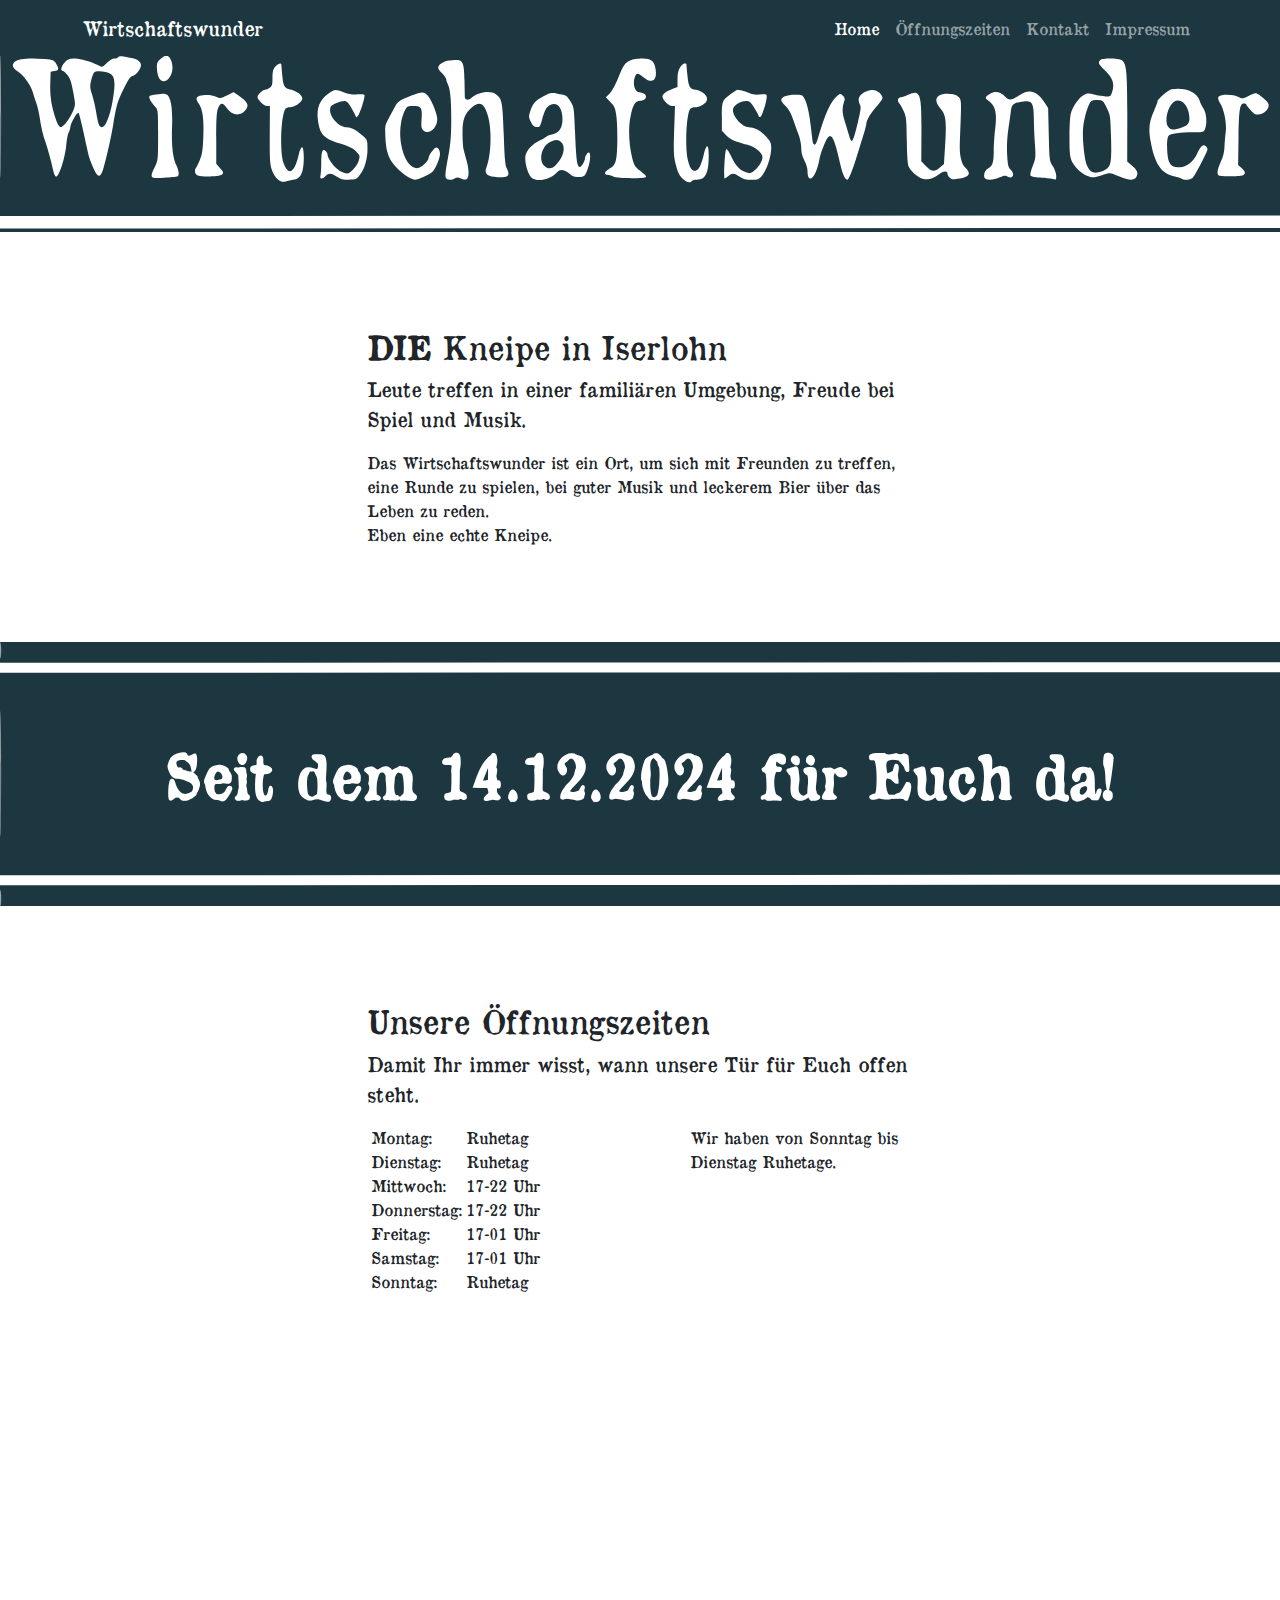
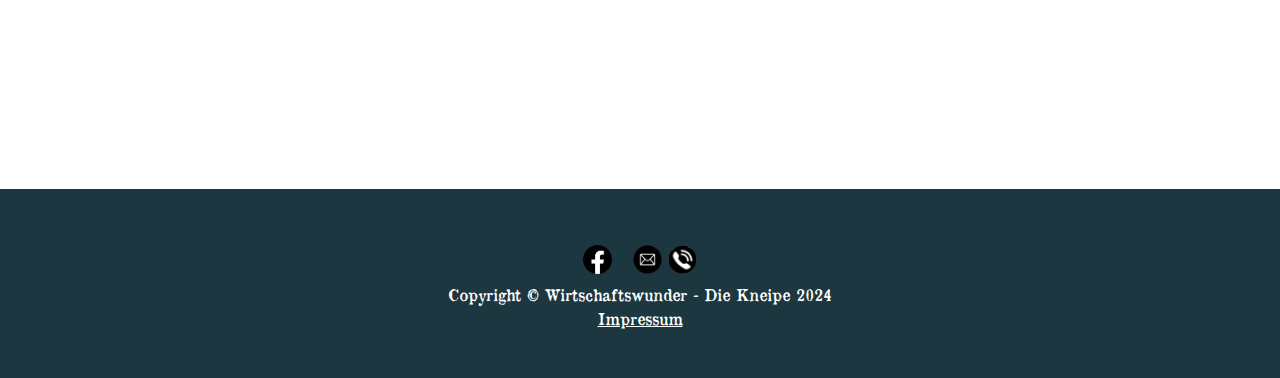
==== index.html @ cedfae6d "Telefonicon in weiß und mit Abstand" ====
<!DOCTYPE html>
<html lang="en">
    <head>
        <meta charset="utf-8" />
        <meta name="viewport" content="width=device-width, initial-scale=1, shrink-to-fit=no" />
        <meta name="description" content="" />
        <meta name="author" content="" />
        <title>Wirtschaftswunder - Die Kneipe</title>
        <!-- Favicon-->
        <link rel="icon" type="image/x-icon" href="assets/favicon2.ico" />
        <!-- Core theme CSS (includes Bootstrap)-->
        <link href="css/styles.css" rel="stylesheet" />
    </head>
    <body>
        <!-- Responsive navbar-->
        <nav class="navbar navbar-expand-lg navbar-dark bg-dunkelzeug fixed-top" id="mainNav">
            <div class="container">
                <a class="navbar-brand" href="#top">Wirtschaftswunder</a>
                <button class="navbar-toggler" type="button" data-bs-toggle="collapse" data-bs-target="#navbarSupportedContent" aria-controls="navbarSupportedContent" aria-expanded="false" aria-label="Toggle navigation"><span class="navbar-toggler-icon"></span></button>
                <div class="collapse navbar-collapse" id="navbarSupportedContent">
                    <ul class="navbar-nav ms-auto mb-2 mb-lg-0">
                        <li class="nav-item" id="start"><a class="nav-link active" aria-current="page" href="#top">Home</a></li>
                        <li class="nav-item"><a class="nav-link" href="#opening">Öffnungszeiten</a></li>
                        <li class="nav-item"><a class="nav-link" href="#contact">Kontakt</a></li>
                        <li class="nav-item"><a class="nav-link" href="impressum.html">Impressum</a></li>
                    </ul>
                </div>
            </div>
        </nav>
        <!-- Header - set the background image for the header in the line below-->
        <header class="py-5 bg-image-full" style="background-image: url('./Wirtschaftswunder-bw-richtige-Schrift.svg')">
            <div class="text-center my-5">
                <img class="img-fluid rounded-circle mb-4 transparent" src="https://dummyimage.com/150x150/000/fff.png" />
                <h1 id="start" class="text-black fs-3 fw-bolder"></h1>
            </div>
        </header>
        <!-- Content section-->
        <section class="py-5">
            <div class="container my-5">
                <div class="row justify-content-center">
                    <div class="col-lg-6">
                        <h2><b>DIE</b> Kneipe in Iserlohn</h2>
                        <p class="lead">Leute treffen in einer familiären Umgebung, Freude bei Spiel und Musik.</p>
                        <p class="mb-0">Das Wirtschaftswunder ist ein Ort, um sich mit Freunden zu treffen, eine Runde zu spielen, bei guter Musik und leckerem Bier über das Leben zu reden.</p>
                        <p class="mb-0">Eben eine echte Kneipe.</p>
                    </div>
                </div>
            </div>
        </section>
        <!-- Image element - set the background image for the header in the line below-->
        <div class="py-5 bg-image-full" style="background-image: url('./balken-dunkelzeug.svg')">
            <div class="text-center my-5">
                <!-- <img class="img-fluid rounded-circle mb-auto transparent" src="https://dummyimage.com/300x300/000/fff" /> -->
        <h1 class="text-white fs-3 fw-bolder">Seit dem 14.12.2024 für Euch da!</h1>
	    </div>
        </div>
        <!-- Content section-->
        <section class="py-5">
            <div class="container my-5">
                <div class="row justify-content-center">
                    <div class="col-lg-6">
                        <h2 id="opening">Unsere Öffnungszeiten</h2>
                        <p class="lead">Damit Ihr immer wisst, wann unsere Tür für Euch offen steht.</p>
                        <div class="cont-op">
                        <div class="px-1">
                        <p class="mb-0">Montag:</p>
                        <p class="mb-0">Dienstag:</p>
                        <p class="mb-0">Mittwoch:</p>
                        <p class="mb-0">Donnerstag:</p>
                        <p class="mb-0">Freitag:</p>
                        <p class="mb-0">Samstag:</p>
                        <p class="mb-0">Sonntag:</p>
                        </div>
                        <div class="container px-0 mb-0">
                            <p class="mb-0">Ruhetag</p>
                            <p class="mb-0">Ruhetag</p>
                            <p class="mb-0">17-22 Uhr</p>
                            <p class="mb-0">17-22 Uhr</p>
                            <p class="mb-0">17-01 Uhr</p>
                            <p class="mb-0">17-01 Uhr</p>
                            <p class="mb-0">Ruhetag</p>
                        </div>
			<div class="container px-0 mb-0">
				<p class="mb-0">Wir haben von Sonntag bis Dienstag Ruhetage.</p>
			</div>
                        </div>
                    </div>
                    <div class="mapouter">
	                    <div class="gmap_canvas">
		                    <iframe class="gmap_iframe" frameborder="0" scrolling="no" marginheight="0" marginwidth="0" src="https://maps.google.com/maps?width=600&amp;height=400&amp;hl=en&amp;q=Bohnenstr. 9, Iserlohn&amp;t=&amp;z=14&amp;ie=UTF8&amp;iwloc=B&amp;output=embed"></iframe>
		                    <a href="https://embed-googlemap.com">google map embed html</a>
	                    </div>
	                    <style>.mapouter{position:relative;text-align:right;width:600px;height:400px;}.gmap_canvas {overflow:hidden;background:none!important;width:600px;height:400px;}.gmap_iframe {width:600px!important;height:400px!important;}</style>
                    </div>
                </div>
            </div>
        </section>
        <!-- Footer-->
        <footer class="py-5 bg-dunkelzeug">
            <div class="container">
                <p id="contact" class="m-2 text-center text-white">
                    <!--<a href="#!" target="_blank" title="Instagram" service="instagram" ><img src="./ig-logo.svg" style="width:29px;height:29px;margin-right:15px;"/></a>-->
                    <a href="https://www.facebook.com/people/Wirtschaftswunder-Iserlohn/61570389794674" target="_blank" title="Facebook" service="facebook" ><img src="./fb-logo.png" style="width:29px;height:29px;margin-right:15px;" /></a>
		    <a href="mailto:info@wirtschaftswunder-iserlohn.de" target="_blank" title="Mail" service="email" ><img src="./brief.png" style="width:29px;height:29px margin-right:15px;" /></a>
		    <a href="tel:+4915167065988" target="_blank" title="Phone" service="phone" ><img src="./phone.png" style="width:29px;height:29px" /></a>
                </p>
            </div>    
            <div class="container"><p class="m-0 text-center text-white">Copyright &copy; Wirtschaftswunder - Die Kneipe 2024</p>
	    <p class="m-0 text-center text-white"><a class="text-white" href="impressum.html">Impressum</a></p>
	    </div>
        </footer>
        <!-- Bootstrap core JS-->
        <script src="https://cdn.jsdelivr.net/npm/bootstrap@5.2.3/dist/js/bootstrap.bundle.min.js"></script>
        <!-- Core theme JS-->
        <script src="js/scripts.js"></script>
    </body>
</html>
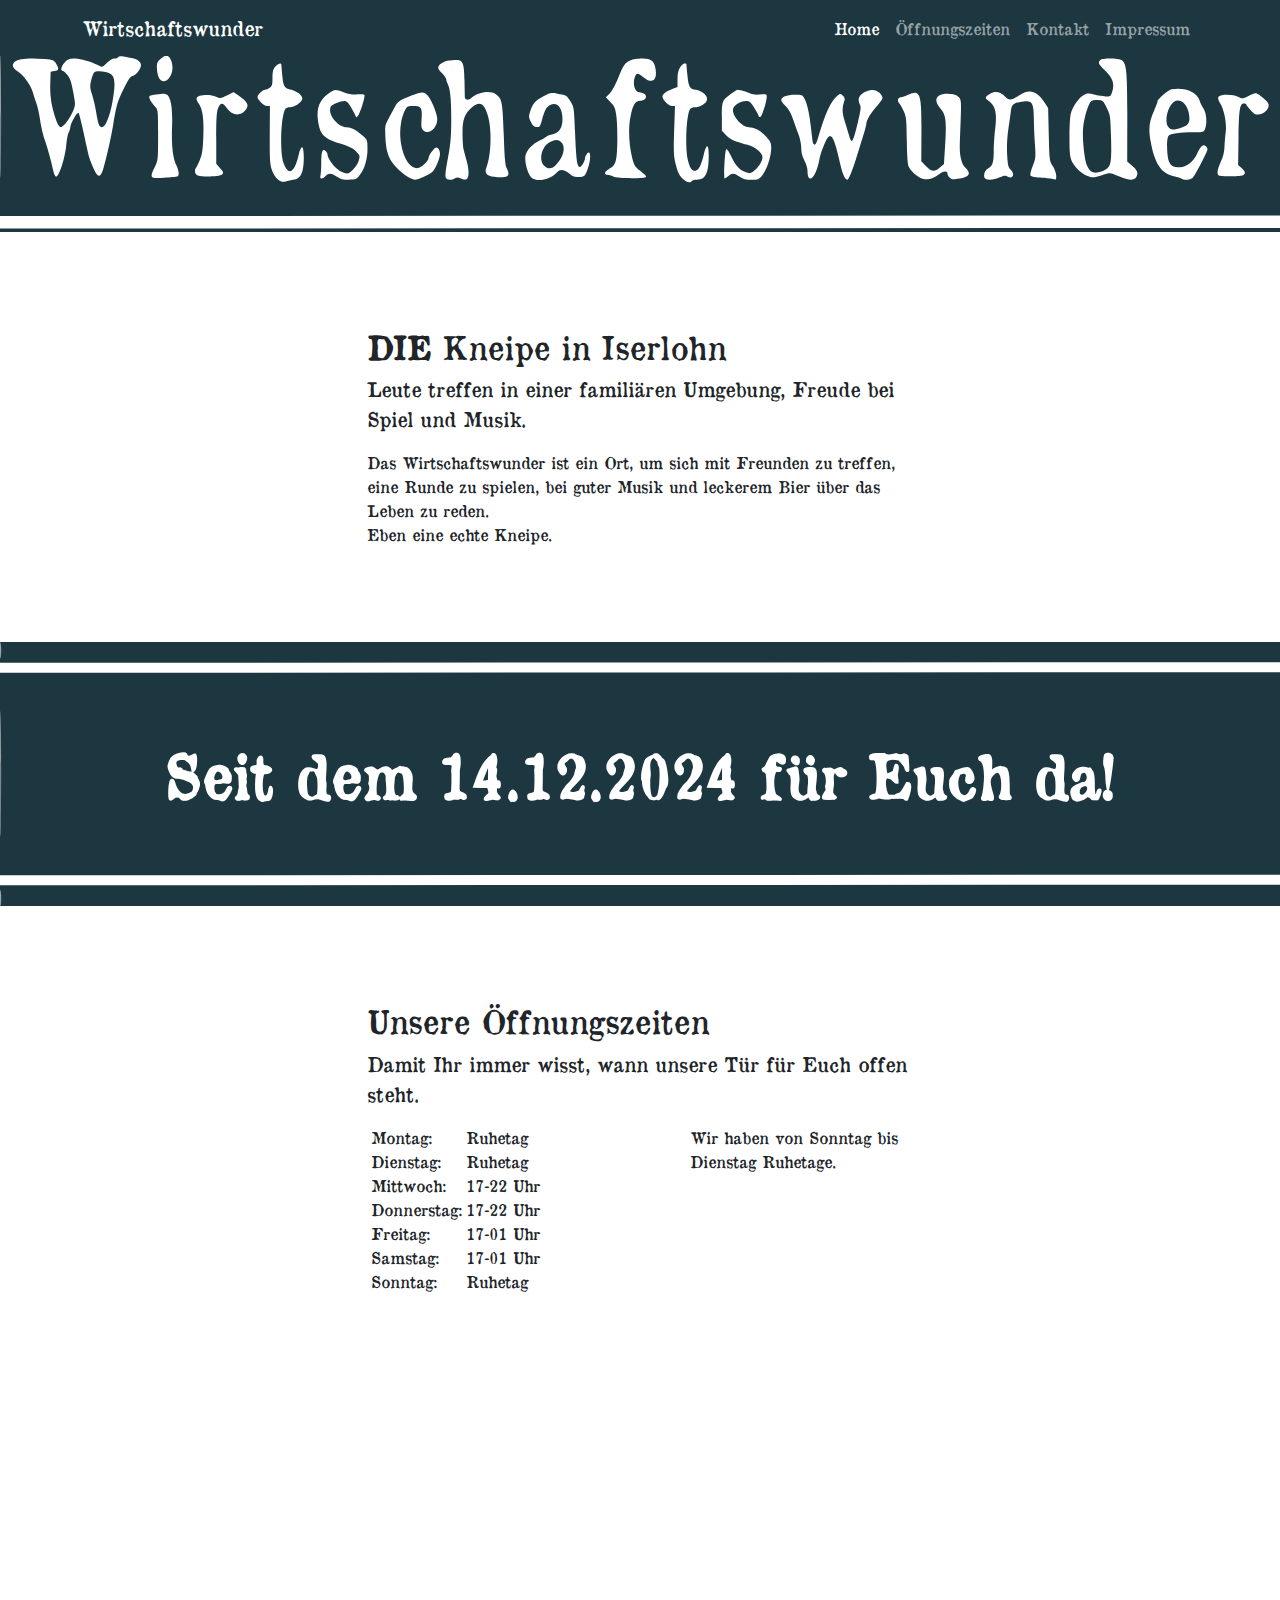
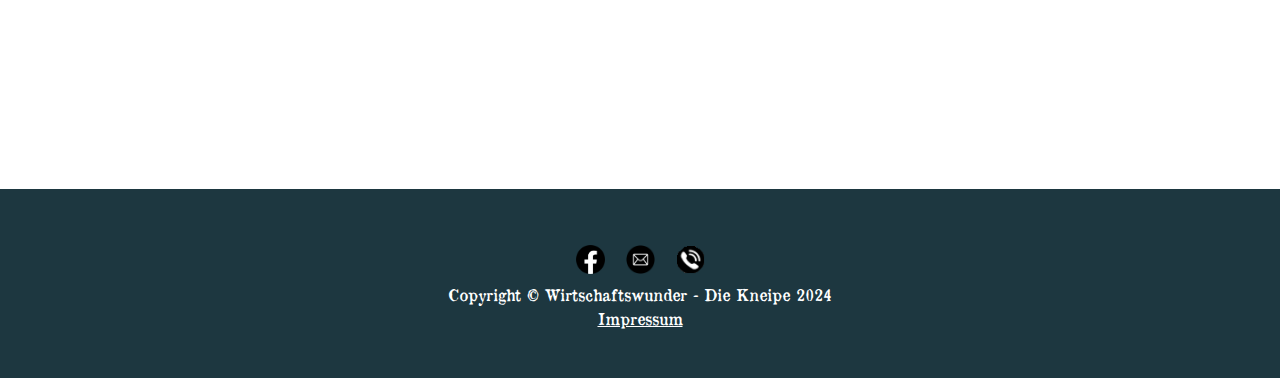
==== commit ddaebaee: "Fehlendes Semikolon ergänzt" ====
--- a/index.html
+++ b/index.html
@@ -101,7 +101,7 @@
                 <p id="contact" class="m-2 text-center text-white">
                     <!--<a href="#!" target="_blank" title="Instagram" service="instagram" ><img src="./ig-logo.svg" style="width:29px;height:29px;margin-right:15px;"/></a>-->
                     <a href="https://www.facebook.com/people/Wirtschaftswunder-Iserlohn/61570389794674" target="_blank" title="Facebook" service="facebook" ><img src="./fb-logo.png" style="width:29px;height:29px;margin-right:15px;" /></a>
-		    <a href="mailto:info@wirtschaftswunder-iserlohn.de" target="_blank" title="Mail" service="email" ><img src="./brief.png" style="width:29px;height:29px margin-right:15px;" /></a>
+		    <a href="mailto:info@wirtschaftswunder-iserlohn.de" target="_blank" title="Mail" service="email" ><img src="./brief.png" style="width:29px;height:29px;margin-right:15px;" /></a>
 		    <a href="tel:+4915167065988" target="_blank" title="Phone" service="phone" ><img src="./phone.png" style="width:29px;height:29px" /></a>
                 </p>
             </div>    
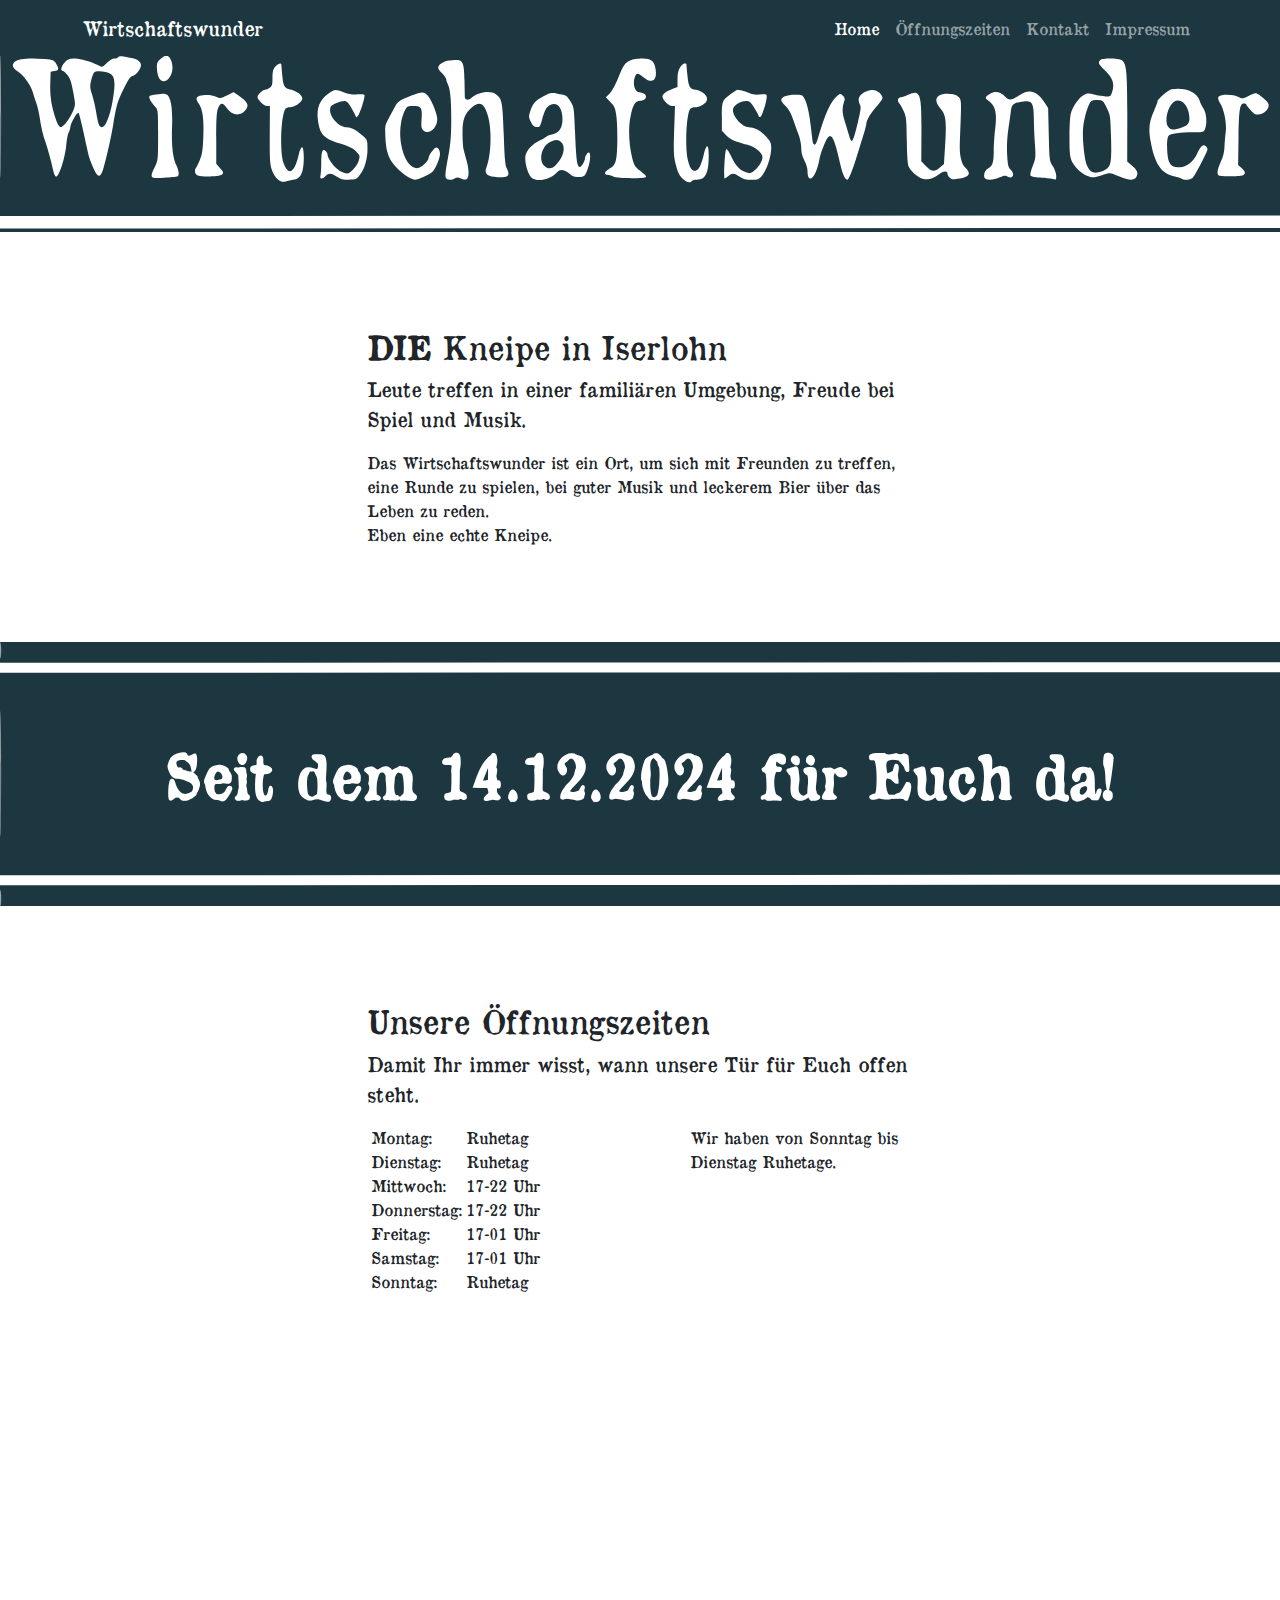
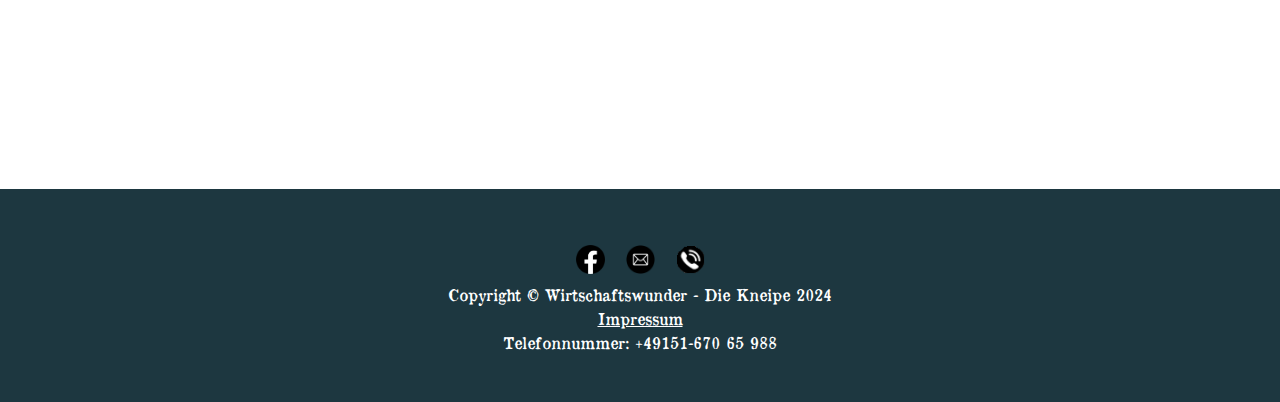
==== commit 3fe212f2: "Telefonnummer hinschreiben ohne Icon" ====
--- a/index.html
+++ b/index.html
@@ -107,6 +107,7 @@
             </div>    
             <div class="container"><p class="m-0 text-center text-white">Copyright &copy; Wirtschaftswunder - Die Kneipe 2024</p>
 	    <p class="m-0 text-center text-white"><a class="text-white" href="impressum.html">Impressum</a></p>
+	    <p class="m-0 text-center text-white">Telefonnummer: +49151-670 65 988</p>
 	    </div>
         </footer>
         <!-- Bootstrap core JS-->
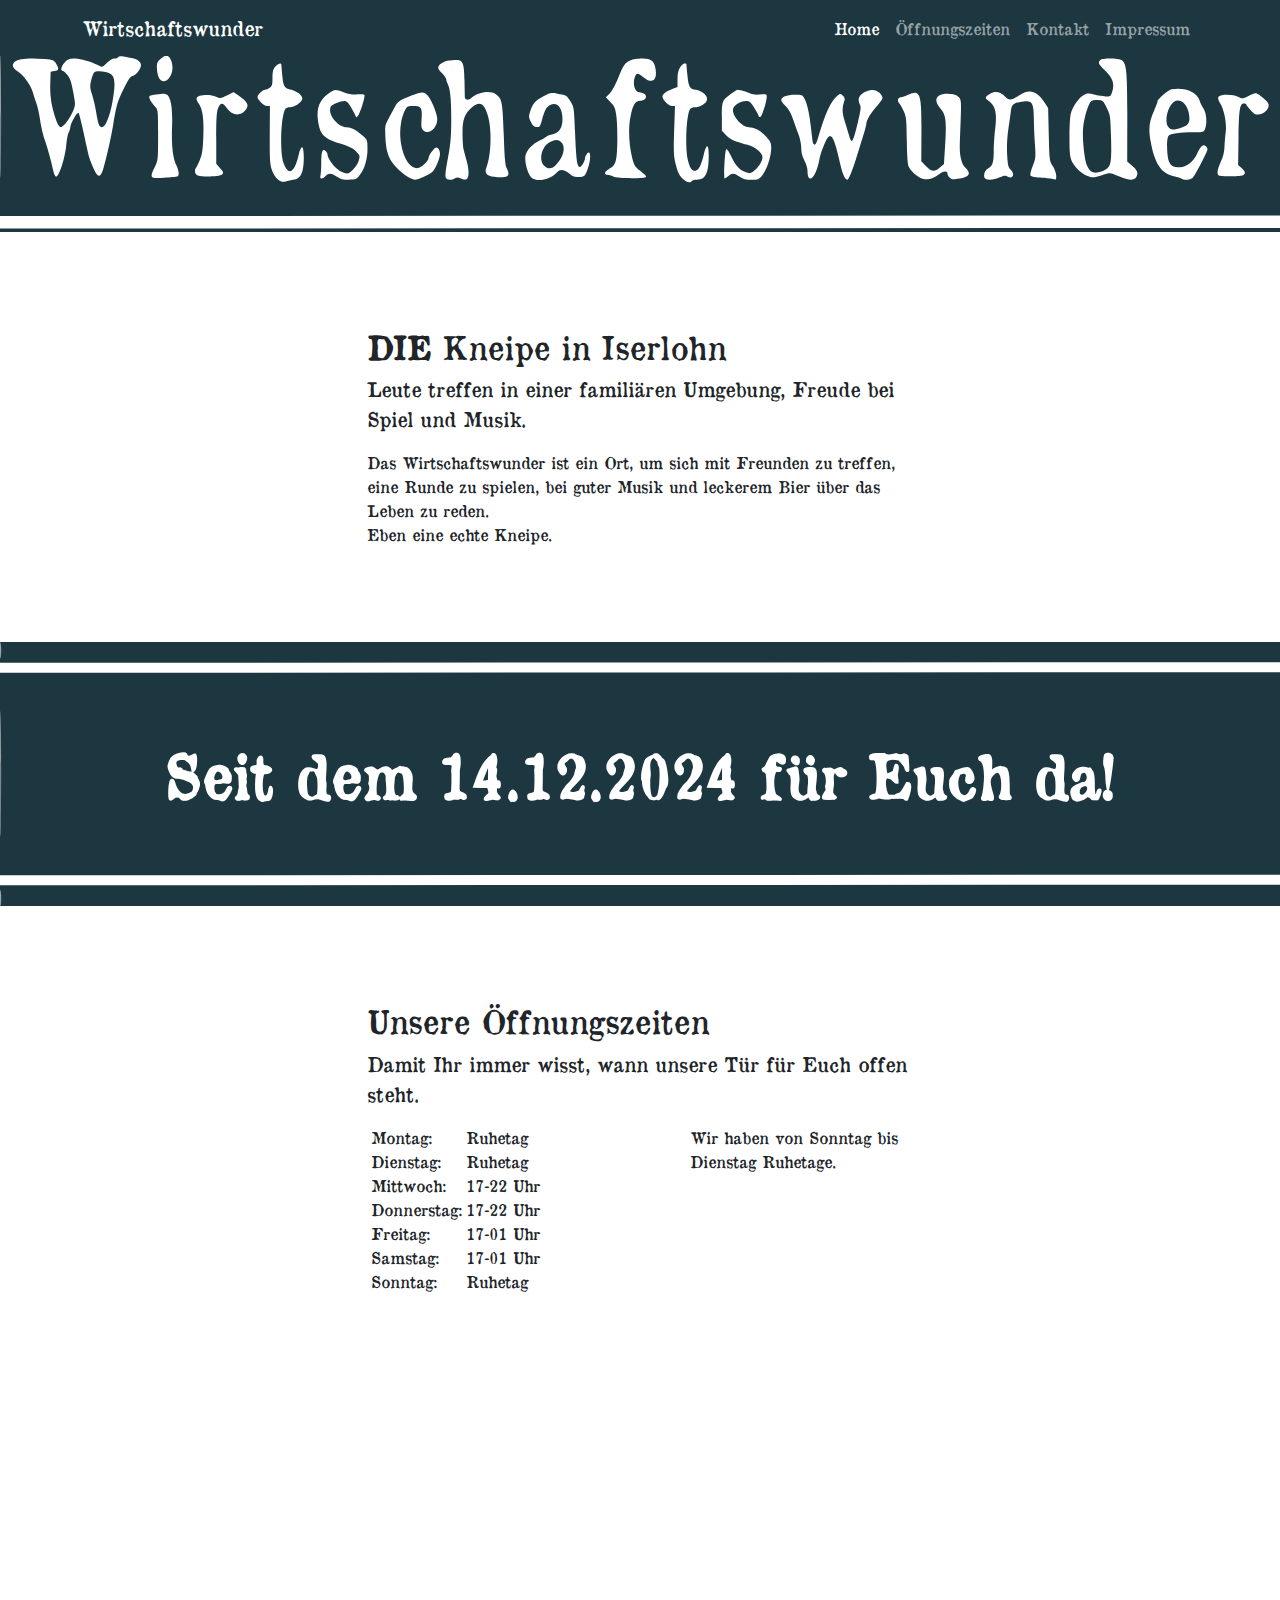
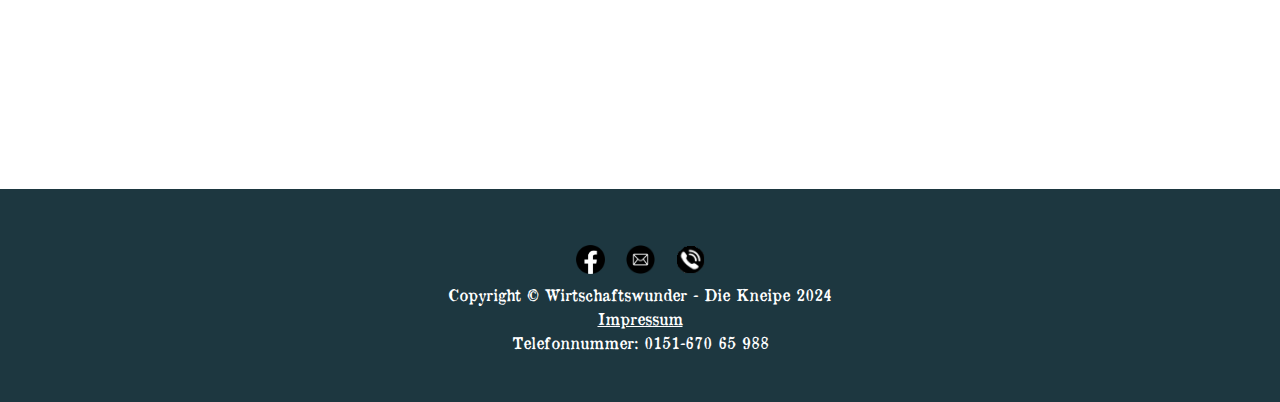
==== commit c255b613: "Landeskürzel Deutschland aus Telefonnummer entfernt" ====
--- a/index.html
+++ b/index.html
@@ -107,7 +107,7 @@
             </div>    
             <div class="container"><p class="m-0 text-center text-white">Copyright &copy; Wirtschaftswunder - Die Kneipe 2024</p>
 	    <p class="m-0 text-center text-white"><a class="text-white" href="impressum.html">Impressum</a></p>
-	    <p class="m-0 text-center text-white">Telefonnummer: +49151-670 65 988</p>
+	    <p class="m-0 text-center text-white">Telefonnummer: 0151-670 65 988</p>
 	    </div>
         </footer>
         <!-- Bootstrap core JS-->
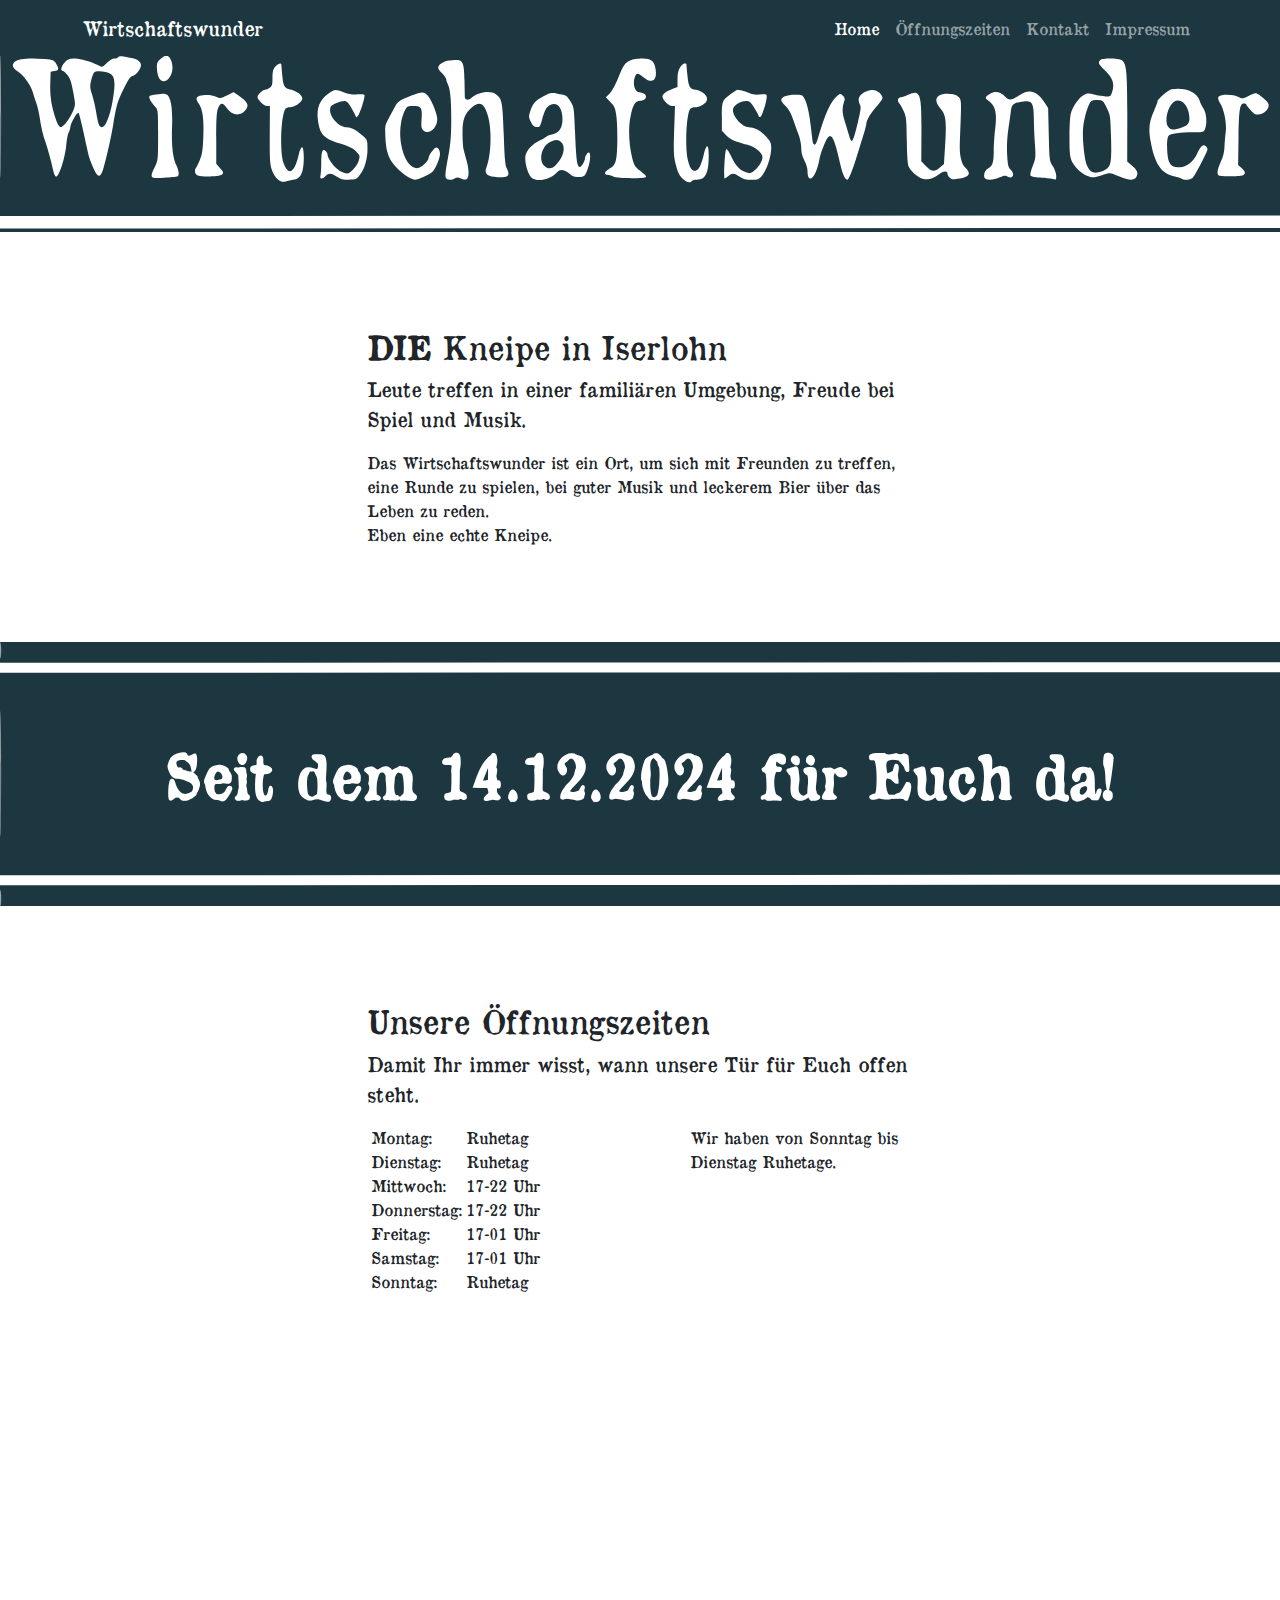
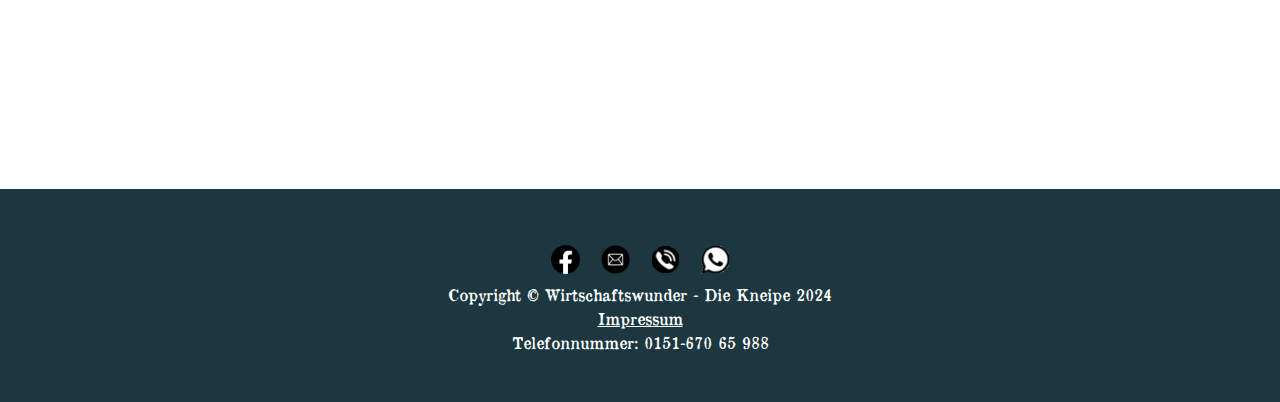
==== commit 3943df34: "Add whatsapp icon" ====
--- a/index.html
+++ b/index.html
@@ -102,7 +102,8 @@
                     <!--<a href="#!" target="_blank" title="Instagram" service="instagram" ><img src="./ig-logo.svg" style="width:29px;height:29px;margin-right:15px;"/></a>-->
                     <a href="https://www.facebook.com/people/Wirtschaftswunder-Iserlohn/61570389794674" target="_blank" title="Facebook" service="facebook" ><img src="./fb-logo.png" style="width:29px;height:29px;margin-right:15px;" /></a>
 		    <a href="mailto:info@wirtschaftswunder-iserlohn.de" target="_blank" title="Mail" service="email" ><img src="./brief.png" style="width:29px;height:29px;margin-right:15px;" /></a>
-		    <a href="tel:+4915167065988" target="_blank" title="Phone" service="phone" ><img src="./phone.png" style="width:29px;height:29px" /></a>
+		    <a href="tel:+4915167065988" target="_blank" title="Phone" service="phone" ><img src="./phone.png" style="width:29px;height:29px;margin-right:15px;" /></a>
+		    <a href="wa.link/gf5hiv" target="_blank" title="Whatsapp" service="whatsapp" ><img src="./whatsapp.png" style="width:29px;height:29px" /></a>
                 </p>
             </div>    
             <div class="container"><p class="m-0 text-center text-white">Copyright &copy; Wirtschaftswunder - Die Kneipe 2024</p>
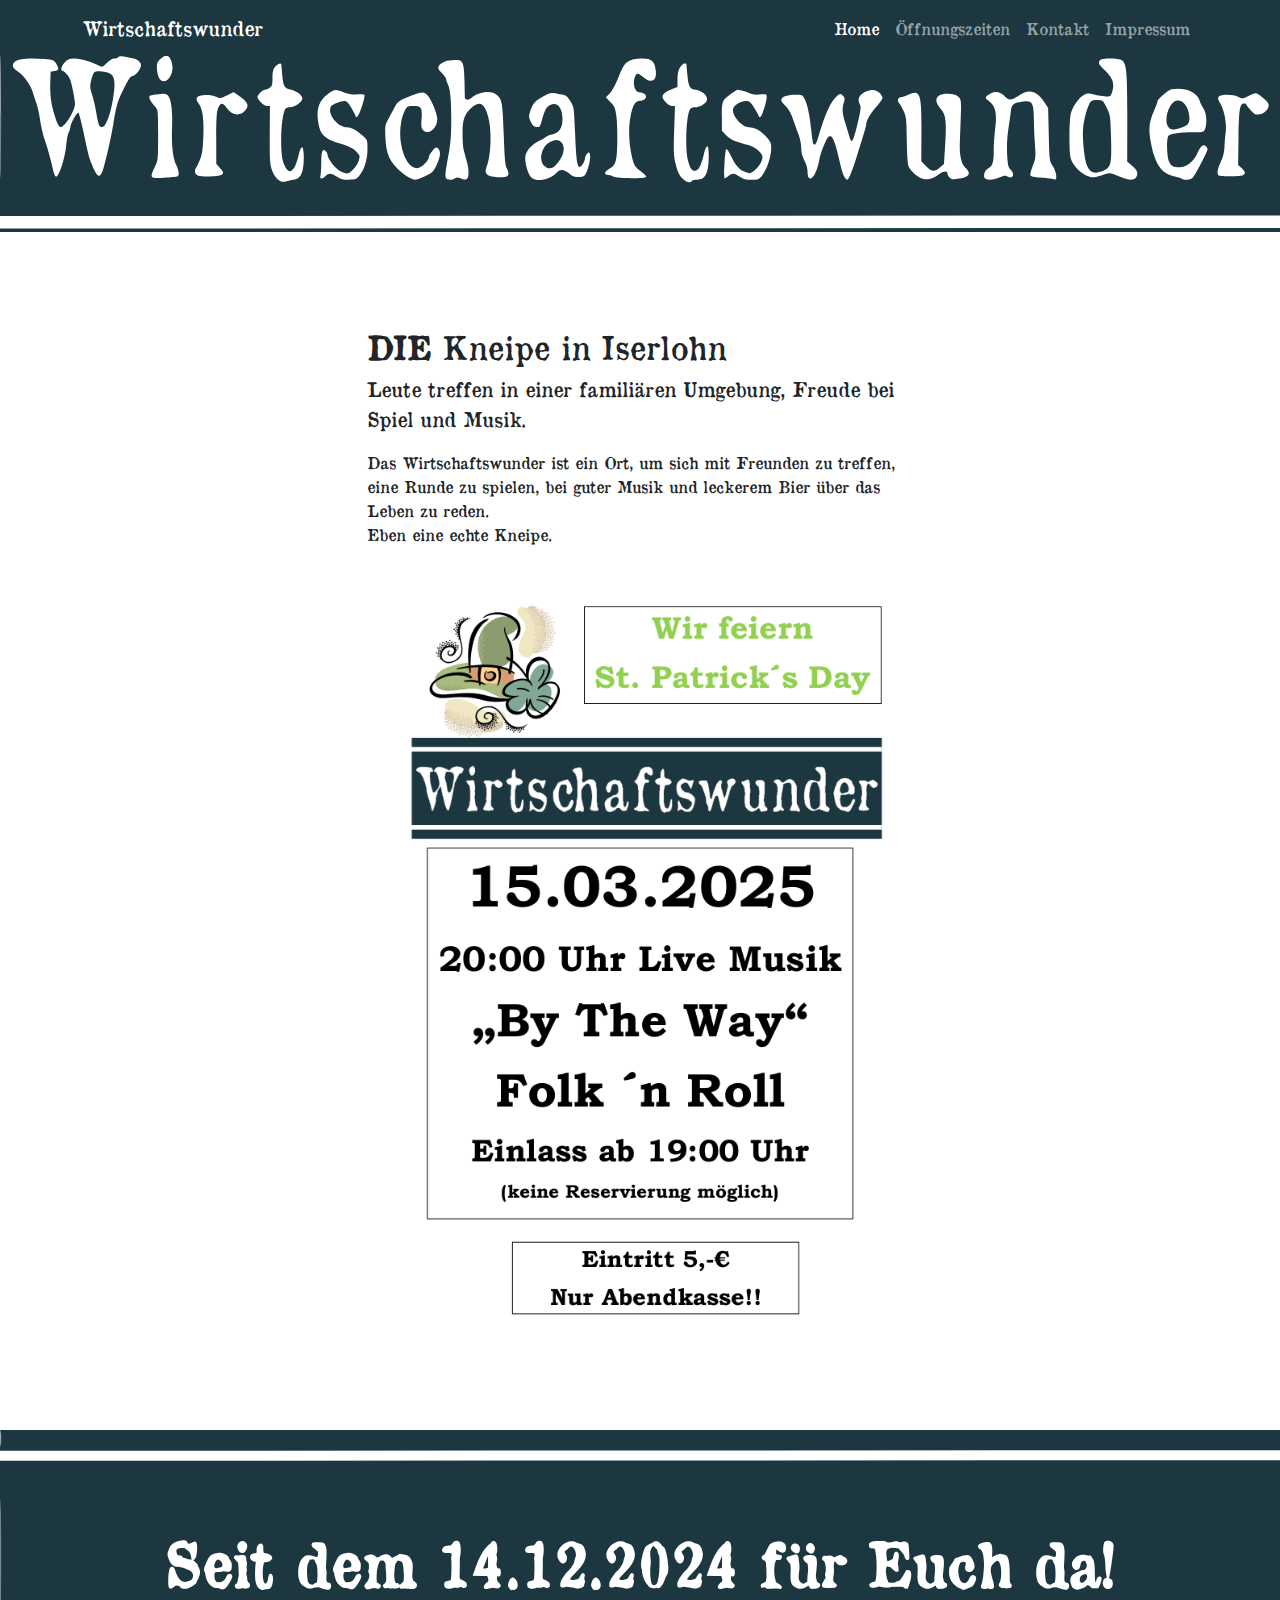
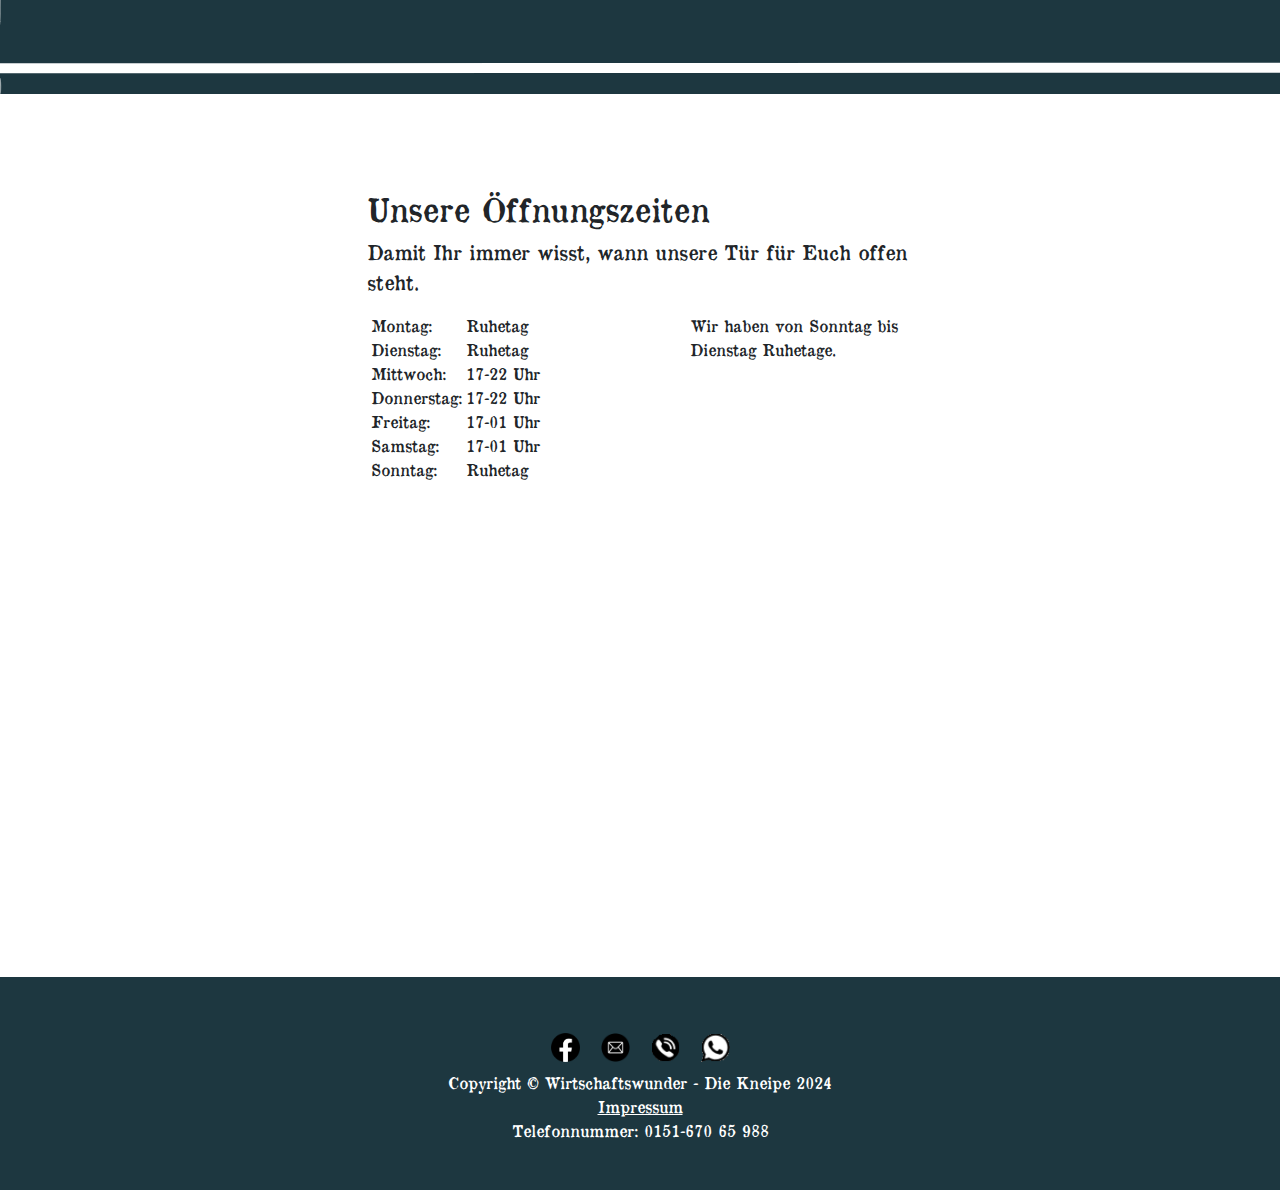
==== commit 78727758: "Fügt Ankündigung in Index ein" ====
--- a/index.html
+++ b/index.html
@@ -43,6 +43,8 @@
                         <p class="lead">Leute treffen in einer familiären Umgebung, Freude bei Spiel und Musik.</p>
                         <p class="mb-0">Das Wirtschaftswunder ist ein Ort, um sich mit Freunden zu treffen, eine Runde zu spielen, bei guter Musik und leckerem Bier über das Leben zu reden.</p>
                         <p class="mb-0">Eben eine echte Kneipe.</p>
+                        <p> </p>
+                        <img class="img img-fluid" src="patricksday.png" alt="Am 15.03.2025 ab 20:00 Uhr Live Musik zum St. Patrick's Day. Einlass ab 19:00 Uhr, Eintritt 5,-€, nur Abendkasse!"
                     </div>
                 </div>
             </div>
@@ -103,7 +105,7 @@
                     <a href="https://www.facebook.com/people/Wirtschaftswunder-Iserlohn/61570389794674" target="_blank" title="Facebook" service="facebook" ><img src="./fb-logo.png" style="width:29px;height:29px;margin-right:15px;" /></a>
 		    <a href="mailto:info@wirtschaftswunder-iserlohn.de" target="_blank" title="Mail" service="email" ><img src="./brief.png" style="width:29px;height:29px;margin-right:15px;" /></a>
 		    <a href="tel:+4915167065988" target="_blank" title="Phone" service="phone" ><img src="./phone.png" style="width:29px;height:29px;margin-right:15px;" /></a>
-		    <a href="wa.link/gf5hiv" target="_blank" title="Whatsapp" service="whatsapp" ><img src="./whatsapp.png" style="width:29px;height:29px" /></a>
+		    <a href="https://wa.link/gf5hiv" target="_blank" title="Whatsapp" service="whatsapp" ><img src="./whatsapp.png" style="width:29px;height:29px" /></a>
                 </p>
             </div>    
             <div class="container"><p class="m-0 text-center text-white">Copyright &copy; Wirtschaftswunder - Die Kneipe 2024</p>
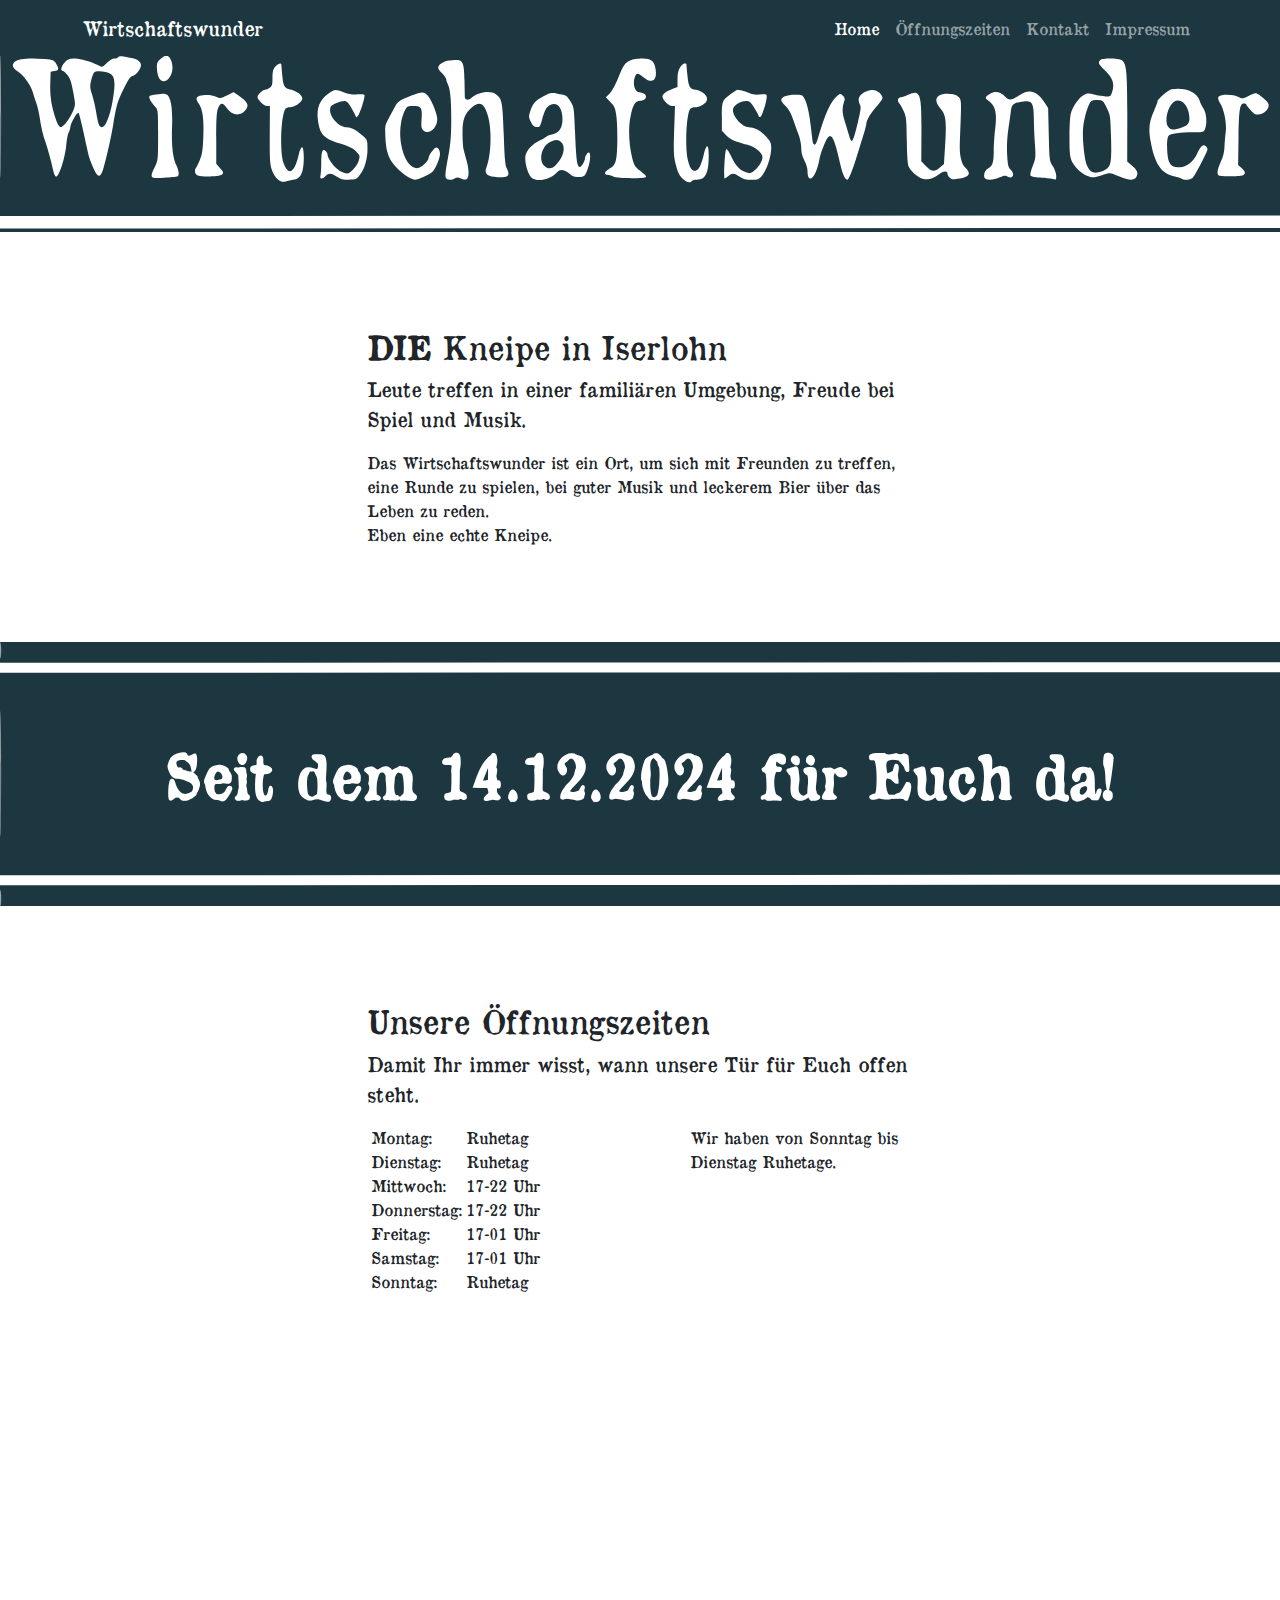
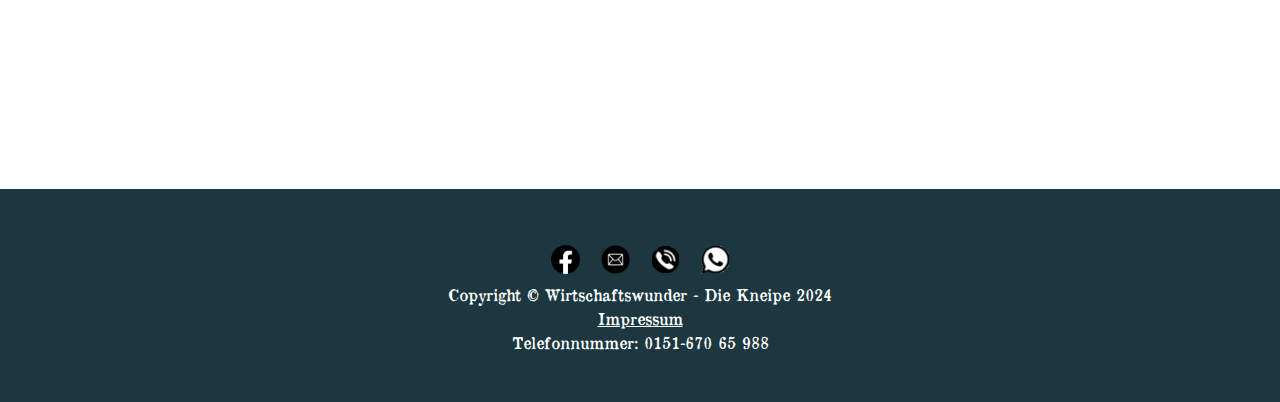
==== commit 242e3fc5: "Entfernt Ankündigung Veranstaltung" ====
--- a/index.html
+++ b/index.html
@@ -43,8 +43,6 @@
                         <p class="lead">Leute treffen in einer familiären Umgebung, Freude bei Spiel und Musik.</p>
                         <p class="mb-0">Das Wirtschaftswunder ist ein Ort, um sich mit Freunden zu treffen, eine Runde zu spielen, bei guter Musik und leckerem Bier über das Leben zu reden.</p>
                         <p class="mb-0">Eben eine echte Kneipe.</p>
-                        <p> </p>
-                        <img class="img img-fluid" src="patricksday.png" alt="Am 15.03.2025 ab 20:00 Uhr Live Musik zum St. Patrick's Day. Einlass ab 19:00 Uhr, Eintritt 5,-€, nur Abendkasse!"
                     </div>
                 </div>
             </div>
